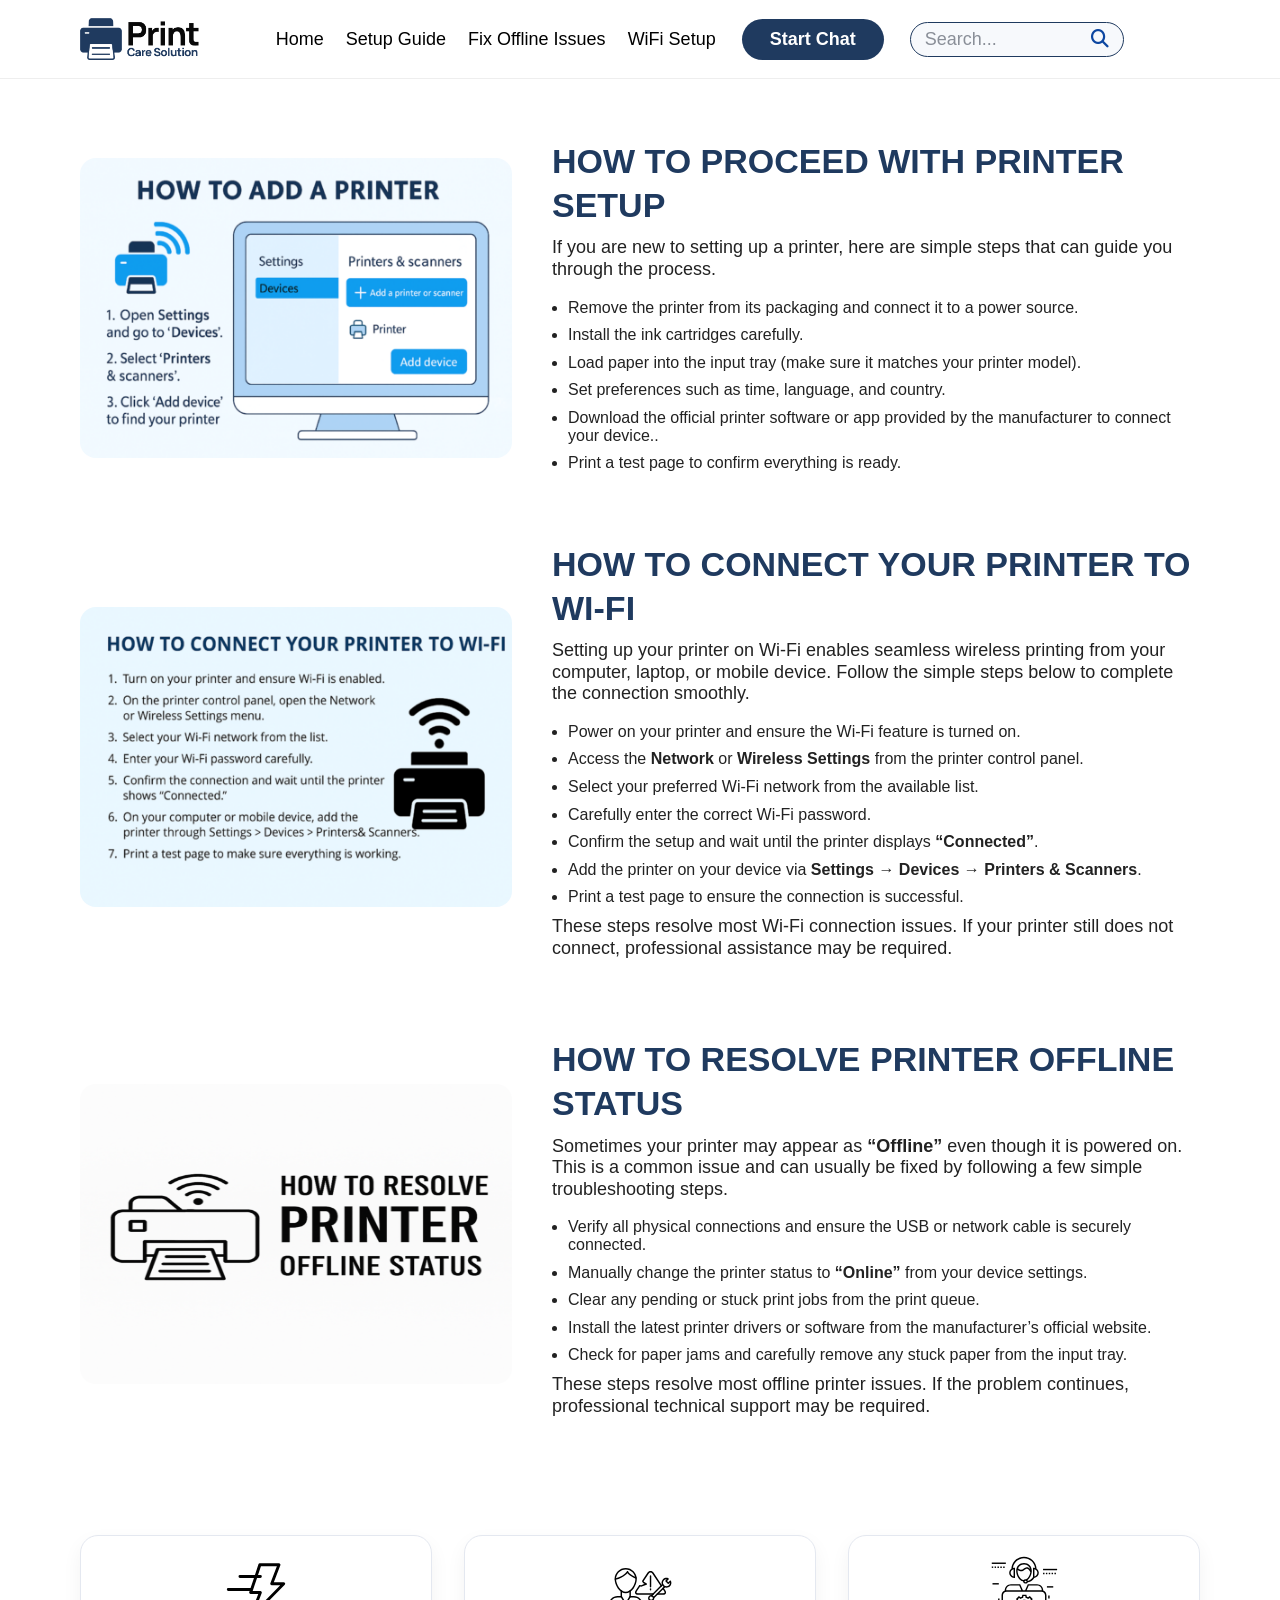
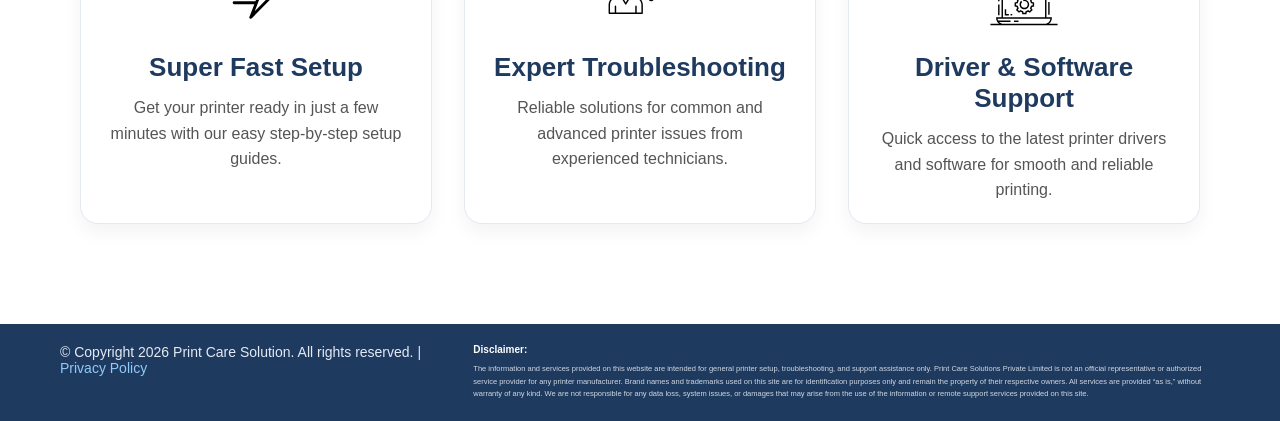
==== index.html @ 3fe9e317 "Add project files" ====
<!DOCTYPE html>
<html lang="en">
<head>
    <meta charset="UTF-8">
    <title>Print Care Solution</title>
    <link rel="stylesheet" href="style.css">

    <!-- Font Awesome -->
    <link rel="stylesheet" href="https://cdnjs.cloudflare.com/ajax/libs/font-awesome/6.5.0/css/all.min.css">
</head>
<body>

<header class="header">
    <div class="header-inner">

        <!-- LEFT: Logo -->
      <div class="logo">
    <a href="index.html">
        <img src="print_logosetup-2.png" alt="Print Care Logo">
    </a>
</div>


        <!-- CENTER: Menu + Button + Search -->
        <div class="header-center">
            <nav class="menu">
                <a href="#">Home</a>
                <a href="#">Setup Guide</a>
                <a href="#">Fix Offline Issues</a>
                <a href="#">WiFi Setup</a>
            </nav>

            <a href="#" class="chat-btn">Start Chat</a>

            <div class="search-box">
    <input type="text" placeholder="Search...">
    <i class="fas fa-search"></i>
</div>

        </div>

        <!-- RIGHT spacer (empty but important for centering) -->
        <div></div>

    </div>
</header>
<section class="hero">
    <div class="hero-image">
        <img src="12345-480x320.png" alt="Printer Setup">
    </div>

    <div class="hero-content">
        <h1>HOW TO PROCEED WITH PRINTER SETUP</h1>
        <p>
            If you are new to setting up a printer, here are simple steps that can guide you through the process.
        </p>

        <ul>
            <li>Remove the printer from its packaging and connect it to a power source.</li>
            <li>Install the ink cartridges carefully.</li>
            <li>Load paper into the input tray (make sure it matches your printer model).</li>
            <li>Set preferences such as time, language, and country.</li>
            <li>Download the official printer software or app provided by the manufacturer to connect your device..</li>
            <li>Print a test page to confirm everything is ready.</li>
        </ul>
    </div>
</section>
<section class="hero hero-alt">
    <div class="hero-image">
        <img src="123456-480x320.png" alt="Connect Printer to WiFi">
    </div>

    <div class="hero-content">
        <h1>HOW TO CONNECT YOUR PRINTER TO WI-FI</h1>
        <p>
            Setting up your printer on Wi-Fi enables seamless wireless printing from your computer,
            laptop, or mobile device. Follow the simple steps below to complete the connection smoothly.
        </p>

        <ul>
            <li>Power on your printer and ensure the Wi-Fi feature is turned on.</li>
            <li>Access the <strong>Network</strong> or <strong>Wireless Settings</strong> from the printer control panel.</li>
            <li>Select your preferred Wi-Fi network from the available list.</li>
            <li>Carefully enter the correct Wi-Fi password.</li>
            <li>Confirm the setup and wait until the printer displays <strong>“Connected”</strong>.</li>
            <li>Add the printer on your device via <strong>Settings → Devices → Printers & Scanners</strong>.</li>
            <li>Print a test page to ensure the connection is successful.</li>
        </ul>

        <p class="hero-note">
            These steps resolve most Wi-Fi connection issues. If your printer still does not connect,
            professional assistance may be required.
        </p>
    </div>
</section>

<section class="hero hero-alt">
    <div class="hero-image">
        <img src="1234-480x480.png" alt="Printer Offline Issue">
    </div>

    <div class="hero-content">
        <h1>HOW TO RESOLVE PRINTER OFFLINE STATUS</h1>
        <p>
            Sometimes your printer may appear as <strong>“Offline”</strong> even though it is powered on.
            This is a common issue and can usually be fixed by following a few simple troubleshooting steps.
        </p>

        <ul>
            <li>Verify all physical connections and ensure the USB or network cable is securely connected.</li>
            <li>Manually change the printer status to <strong>“Online”</strong> from your device settings.</li>
            <li>Clear any pending or stuck print jobs from the print queue.</li>
            <li>Install the latest printer drivers or software from the manufacturer’s official website.</li>
            <li>Check for paper jams and carefully remove any stuck paper from the input tray.</li>
        </ul>

        <p class="hero-note">
            These steps resolve most offline printer issues. If the problem continues,
            professional technical support may be required.
        </p>
    </div>
</section>
<section class="features">
    <div class="feature-card">
        <img src="icon1.svg" alt="Fast Setup">
        <h3>Super Fast Setup</h3>
        <p>
            Get your printer ready in just a few minutes with our easy step-by-step setup guides.
        </p>
    </div>

    <div class="feature-card">
        <img src="icon2.svg" alt="Expert Support">
        <h3>Expert Troubleshooting</h3>
        <p>
            Reliable solutions for common and advanced printer issues from experienced technicians.
        </p>
    </div>

    <div class="feature-card">
        <img src="icon3.svg" alt="Driver Support">
        <h3>Driver & Software Support</h3>
        <p>
            Quick access to the latest printer drivers and software for smooth and reliable printing.
        </p>
    </div>
</section>
<footer class="footer">
    <div class="footer-inner">

        <!-- Left -->
        <div class="footer-left">
            <p>
                © Copyright 2026 Print Care Solution. All rights reserved. |
                <a href="privacy-policy.html">Privacy Policy</a>
            </p>
        </div>

        <!-- Right -->
        <div class="footer-right">
            <h4>Disclaimer:</h4>
            <p>
                The information and services provided on this website are intended for general printer setup,
                troubleshooting, and support assistance only. Print Care Solutions Private Limited is not an
                official representative or authorized service provider for any printer manufacturer.
                Brand names and trademarks used on this site are for identification purposes only and remain
                the property of their respective owners. All services are provided “as is,” without warranty
                of any kind. We are not responsible for any data loss, system issues, or damages that may arise
                from the use of the information or remote support services provided on this site.
            </p>
        </div>

    </div>
</footer>

</body>
</html>
---- style.css ----
* {
    margin: 0;
    padding: 0;
    box-sizing: border-box;
    
    font-family: 'Open Sans', Helvetica, Arial, Lucida, sans-serif;
}
body {
    background: #ffffff;
    color: #222;
}
.header {
    background: #ffffff;
    border-bottom: 1px solid #eee;
}
.header-inner {
    max-width: 1200px;
    margin: 0 auto;
    padding: 18px 40px;
    display: grid;
    grid-template-columns: auto 1fr auto;
    align-items: center;
}
.logo img {
    height: 42px;
    display: block;
}
.header-center {
    display: flex;
    align-items: center;
    justify-content: center;
    gap: 26px;
}
.menu {
    display: flex;
    gap: 22px;
}
.menu a {
    text-decoration: none;
    color:black;
    font-size: 18px;
    position: relative;
}
.menu a::after {
    content: "";
    position: absolute;
    left: 0;
    bottom: -4px;
    width: 0;
    height: 2px;
    background: #1F3A5F;
    transition: 0.3s;
}
.menu a:hover::after {
    width: 100%;
}
.chat-btn {
    text-decoration: none;
    font-size: 18px;
    white-space: nowrap;
    align-self: center !important;
    padding: 10px 28px !important;
    background-color: #1F3A5F;
    color: #fff !important;
    border-radius: 27px !important;
    font-weight: bold !important;
}
.search-box {
    display: flex;
    align-items: center;
    background: #f7f9fc;
    border: 1px solid #1F3A5F;
    border-radius: 22px;
    padding: 6px 14px;
    transition: all 0.3s ease;
}
.search-box:hover {
    background: #ffffff;
    border-color: #0d47a1;
}
.search-box input {
    border: none;
    outline: none;
    background: transparent;
    font-size: 18px;
    color:black;
    width: 160px;
}
.search-box input::placeholder {
    color: #8a8f98;
}
.search-box i {
    font-size: 18px;
    color: #0d47a1;
    cursor: pointer;
    margin-left: 6px;
}

.hero {
    max-width: 1200px;
    margin: 60px auto;
    padding: 0 40px;

    display: grid;
    grid-template-columns: 1fr 1.5fr;
    align-items: center;
    gap: 40px;
}
.hero-image img {
    width: 100%;
    height:300px;
    border-radius: 16px;
}
.hero-content h1 {
       font-weight: 800;
    font-size: 34px;
    color: #1f3a5f !important;
        padding-bottom: 10px;
    line-height: 1.3em;
}
.hero-content p {
    font-size: 18px;
    color: #222222;
    margin-bottom: 18px;
    line-height: 1.2;
}
.hero-content ul {
    padding-left: 16px;
}
.hero-content li {
    margin-bottom: 10px;
    font-size: 16px;
    color: #222222;
    line-height: 1.1;
}
/* ================= HERO RESPONSIVE ================= */

/* Tablets */
@media (max-width: 1024px) {
    .hero {
        padding: 0 24px;
        grid-template-columns: 1fr 1.2fr;
        gap: 32px;
    }

    .hero-content h1 {
        font-size: 30px;
    }

    .hero-content p {
        font-size: 18px;
    }
}

/* Mobile */
@media (max-width: 768px) {
    .hero {
        grid-template-columns: 1fr;
        margin: 40px auto;
        text-align: left;
    }

    .hero-image {
        order: -1; /* image on top */
        text-align: center;
    }

    .hero-image img {
        height: auto;
        max-height: 260px;
    }

    .hero-content h1 {
        font-size: 26px;
    }

    .hero-content p {
        font-size: 18px;
        line-height: 1.4;
    }

    .hero-content li {
        font-size: 18px;
        line-height: 1.4;
    }
}

/* Small Mobile */
@media (max-width: 480px) {
    .hero {
        padding: 0 16px;
    }

    .hero-content h1 {
        font-size: 24px;
    }
}

.features {
    max-width: 1200px;
    margin: 100px auto;
    padding: 0 40px;
    display: flex;
    justify-content: center;
    gap: 32px;
}
.feature-card {
    flex: 1;
    max-width: 360px;
    background: #ffffff;
    padding: 20px 28px;
    text-align: center;
    border: 1px solid #e4e8f0;          
    border-radius: 18px;                
    box-shadow: 0 8px 20px rgba(0,0,0,0.05); 
    transition: all 0.35s ease;
}
.feature-card:hover {
    border-color: #1F3A5F;              
    border-radius: 24px;
    transform: translateY(-6px);
    box-shadow: 0 18px 40px rgba(13, 71, 161, 0.15);
}
.feature-card img {
    height: 70px;
    margin-bottom: 22px;
}
.feature-card h3 {
    font-size: 26px;
    font-weight: 600;
    color: #1F3A5F;
    margin-bottom: 12px;
}
.feature-card p {
    font-size: 16px;
    color: #555;
    line-height: 1.6;
}

.footer {
    background: #1F3A5F;
    color: #cfd8e3;
    margin-top: 100px;
}
.footer-inner {
    max-width: 1200px;
    margin: 0 auto;
    padding: 20px;
    display: flex;
    gap: 40px;
}
.footer-left {
    flex: 1;
    font-size: 14px;
    color: #e3eaf4;
}
.footer-left a {
    color: #90caf9;
    text-decoration: none;
}
.footer-left a:hover {
    
}
.footer-right {
    flex: 2;
}
.footer-right h4 {
    font-size: 10px;
    color: #ffffff;
    margin-bottom: 8px;
}
.footer-right p {
    font-size: 7.5px;
    line-height: 1.7;
    color: #cfd8e3;
}

/* Responsive */
@media (max-width: 768px) {
    .footer-inner {
        flex-direction: column;
        gap: 24px;
    }
}


.policy-container {
    max-width: 900px;
    margin: 60px auto;
    padding: 40px;
    background: #ffffff;
    border-radius: 12px;
    box-shadow: 0 10px 30px rgba(0,0,0,0.06);
}

.policy-container h1 {
    font-size: 32px;
    color: #1f3a5f;
    margin-bottom: 10px;
    text-align: center;
}

.policy-meta {
    font-size: 14px;
    color: #666;
    margin-bottom: 30px;
}

.policy-container h2 {
    font-size: 22px;
    margin: 30px 0 10px;
    color: #1f3a5f;
}

.policy-container h3 {
    font-size: 18px;
    margin: 18px 0 8px;
    color: #333;
}

.policy-container p {
    font-size: 15px;
    line-height: 1.7;
    color: #444;
    margin-bottom: 14px;
}

.policy-container ul {
    padding-left: 20px;
    margin-bottom: 15px;
}

.policy-container li {
    font-size: 14.5px;
    line-height: 1.6;
    margin-bottom: 6px;
}

.contact-box {
    margin-top: 15px;
    padding: 16px;
    background: #f1f5ff;
    border-left: 4px solid #1f3a5f;
}
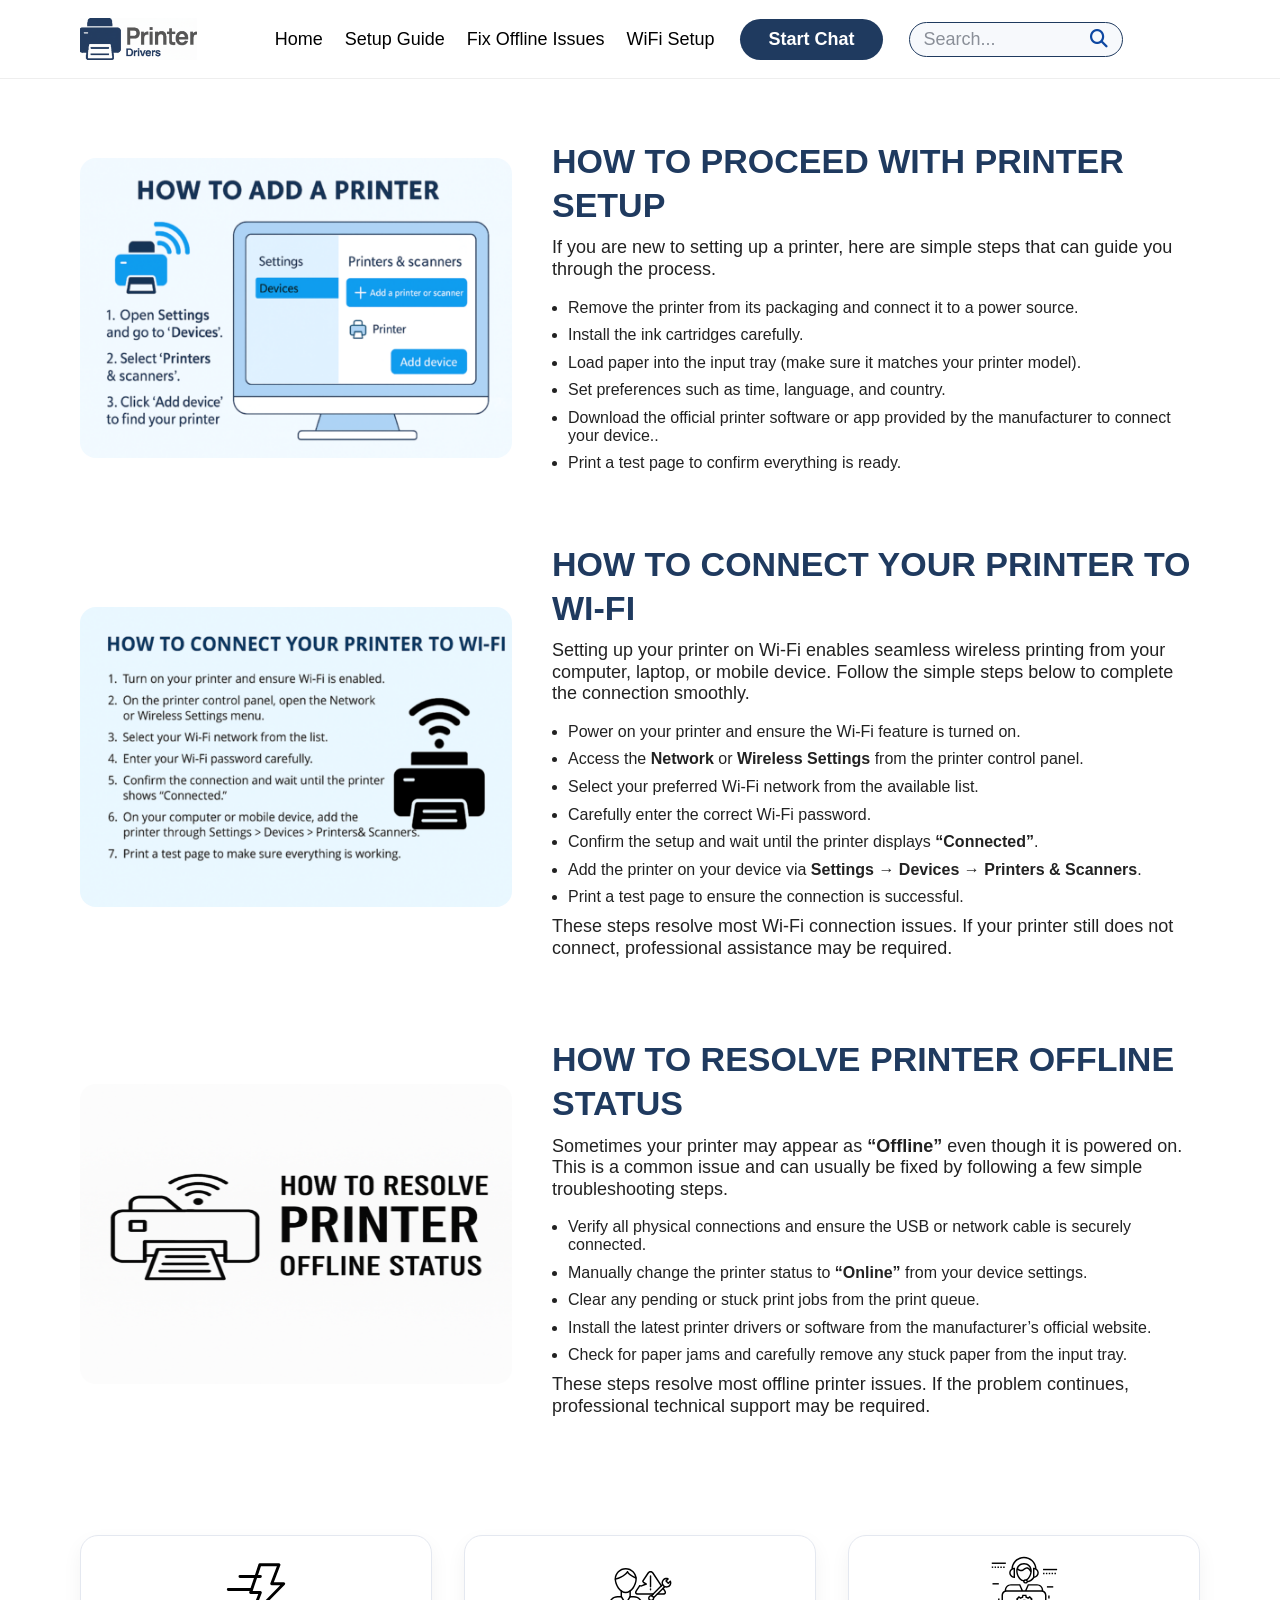
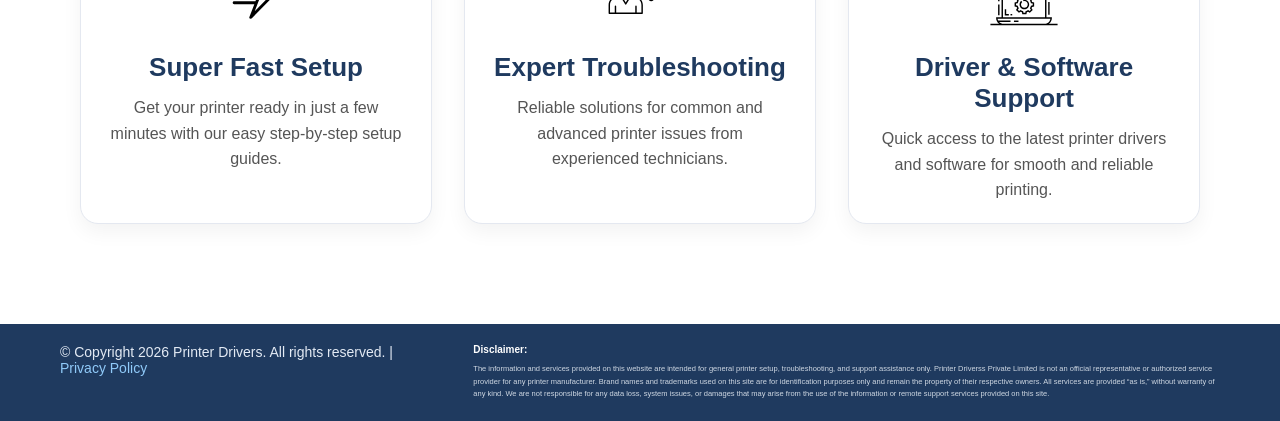
==== commit 7a564901: "Update pages and add logo image" ====
--- a/index.html
+++ b/index.html
@@ -2,7 +2,7 @@
 <html lang="en">
 <head>
     <meta charset="UTF-8">
-    <title>Print Care Solution</title>
+    <title>Printer Drivers</title>
     <link rel="stylesheet" href="style.css">
 
     <!-- Font Awesome -->
@@ -16,7 +16,7 @@
         <!-- LEFT: Logo -->
       <div class="logo">
     <a href="index.html">
-        <img src="print_logosetup-2.png" alt="Print Care Logo">
+        <img src="images/logo (4).png" alt="Print Care Logo">
     </a>
 </div>
 
@@ -46,7 +46,7 @@
 </header>
 <section class="hero">
     <div class="hero-image">
-        <img src="12345-480x320.png" alt="Printer Setup">
+        <img src="images/12345-480x320.png" alt="Printer Setup">
     </div>
 
     <div class="hero-content">
@@ -67,7 +67,7 @@
 </section>
 <section class="hero hero-alt">
     <div class="hero-image">
-        <img src="123456-480x320.png" alt="Connect Printer to WiFi">
+        <img src="images/123456-480x320.png" alt="Connect Printer to WiFi">
     </div>
 
     <div class="hero-content">
@@ -96,7 +96,7 @@
 
 <section class="hero hero-alt">
     <div class="hero-image">
-        <img src="1234-480x480.png" alt="Printer Offline Issue">
+        <img src="images/1234-480x480.png" alt="Printer Offline Issue">
     </div>
 
     <div class="hero-content">
@@ -122,7 +122,7 @@
 </section>
 <section class="features">
     <div class="feature-card">
-        <img src="icon1.svg" alt="Fast Setup">
+        <img src="images/icon1.svg" alt="Fast Setup">
         <h3>Super Fast Setup</h3>
         <p>
             Get your printer ready in just a few minutes with our easy step-by-step setup guides.
@@ -130,7 +130,7 @@
     </div>
 
     <div class="feature-card">
-        <img src="icon2.svg" alt="Expert Support">
+        <img src="images/icon2.svg" alt="Expert Support">
         <h3>Expert Troubleshooting</h3>
         <p>
             Reliable solutions for common and advanced printer issues from experienced technicians.
@@ -138,7 +138,7 @@
     </div>
 
     <div class="feature-card">
-        <img src="icon3.svg" alt="Driver Support">
+        <img src="images/icon3.svg" alt="Driver Support">
         <h3>Driver & Software Support</h3>
         <p>
             Quick access to the latest printer drivers and software for smooth and reliable printing.
@@ -151,7 +151,7 @@
         <!-- Left -->
         <div class="footer-left">
             <p>
-                © Copyright 2026 Print Care Solution. All rights reserved. |
+                © Copyright 2026 Printer Drivers. All rights reserved. |
                 <a href="privacy-policy.html">Privacy Policy</a>
             </p>
         </div>
@@ -161,7 +161,7 @@
             <h4>Disclaimer:</h4>
             <p>
                 The information and services provided on this website are intended for general printer setup,
-                troubleshooting, and support assistance only. Print Care Solutions Private Limited is not an
+                troubleshooting, and support assistance only. Printer Driverss Private Limited is not an
                 official representative or authorized service provider for any printer manufacturer.
                 Brand names and trademarks used on this site are for identification purposes only and remain
                 the property of their respective owners. All services are provided “as is,” without warranty
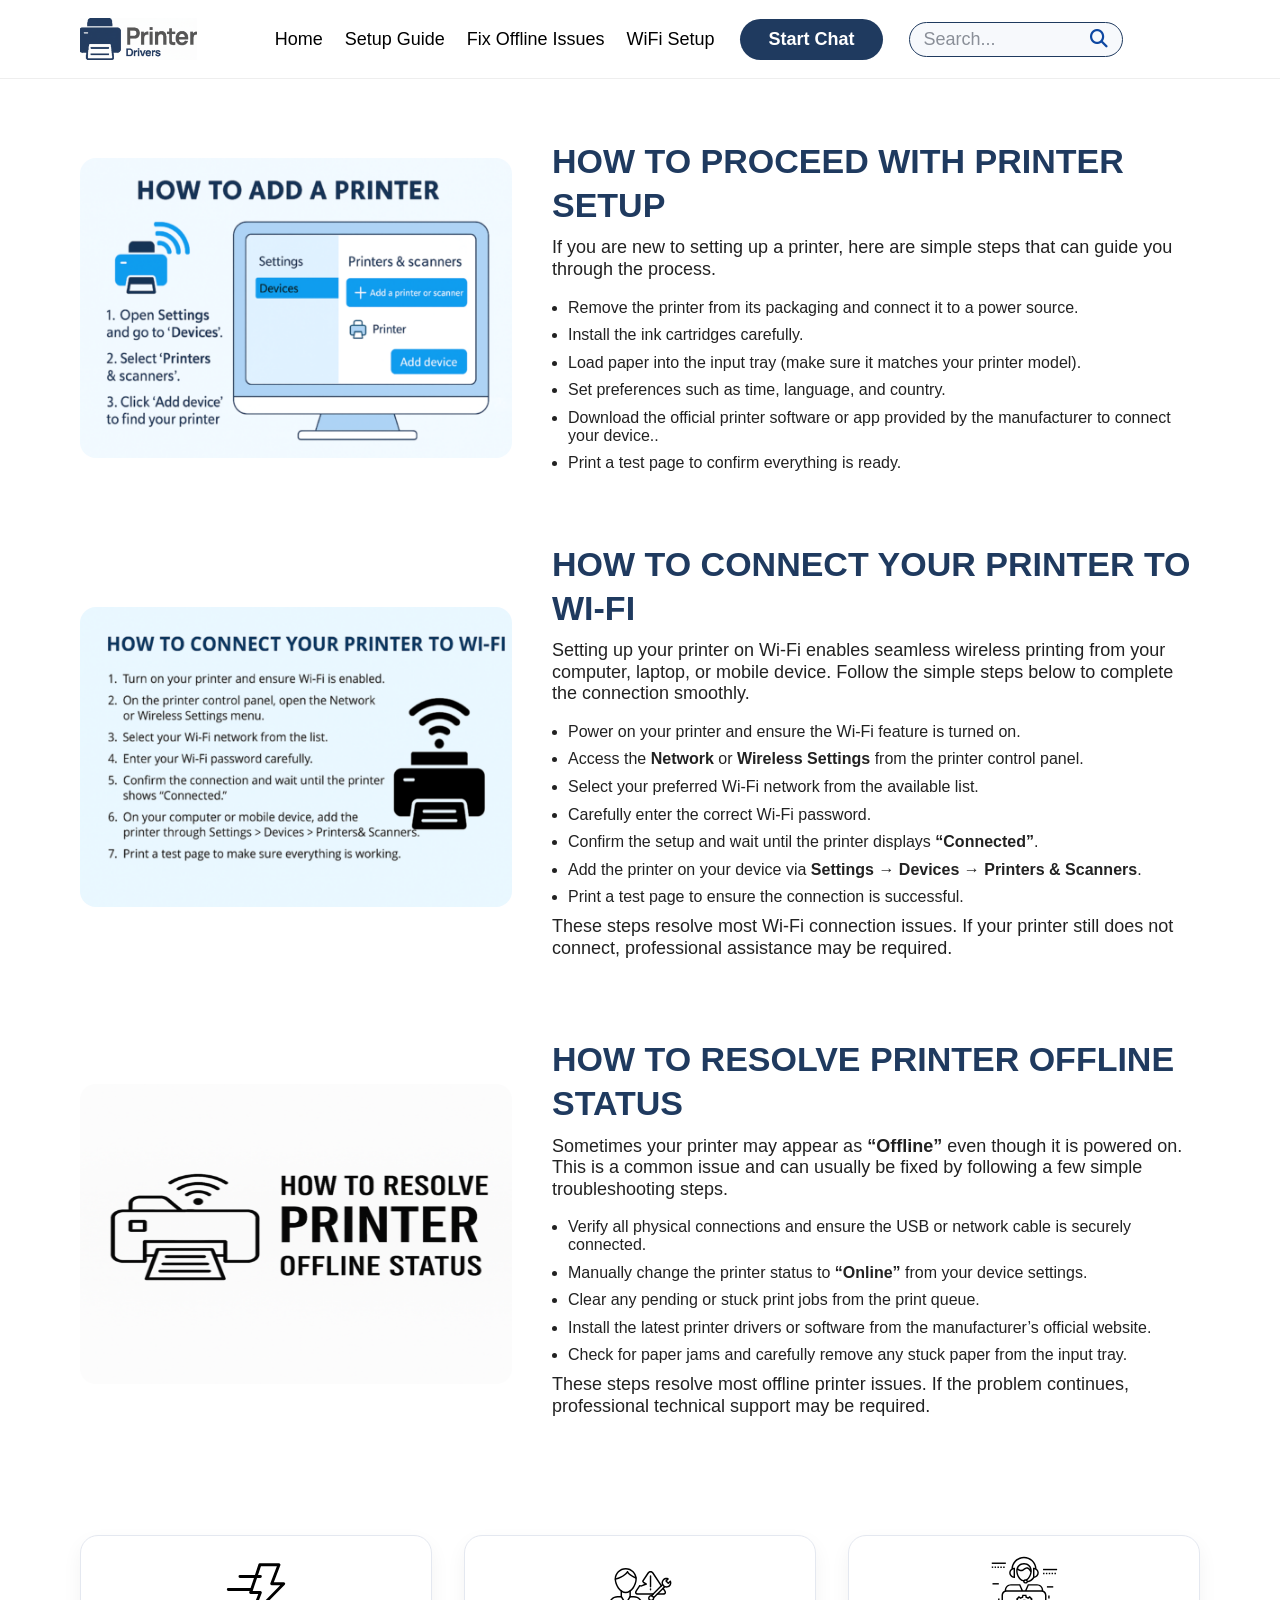
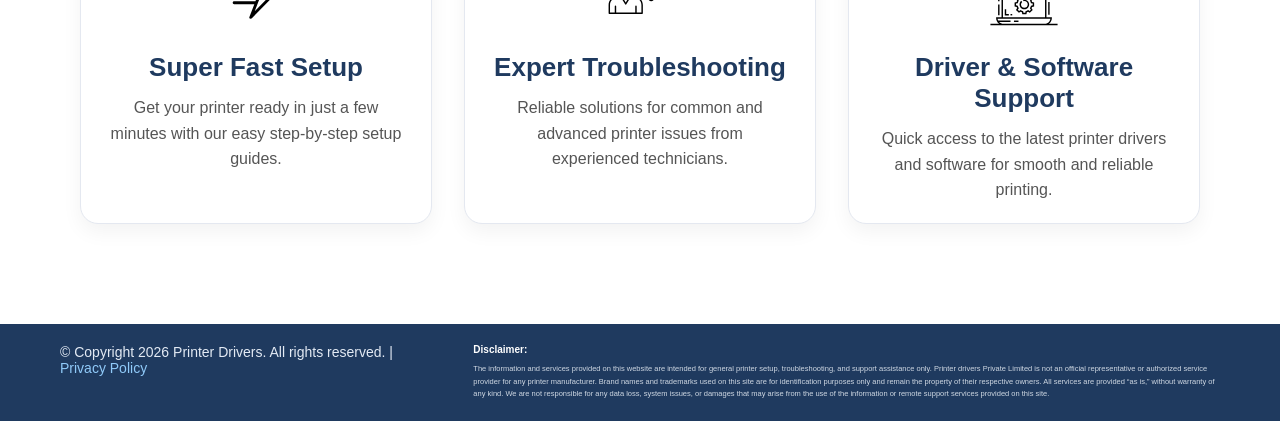
==== commit d5b1af8c: "Meaningful message" ====
--- a/index.html
+++ b/index.html
@@ -161,7 +161,8 @@
             <h4>Disclaimer:</h4>
             <p>
                 The information and services provided on this website are intended for general printer setup,
-                troubleshooting, and support assistance only. Printer Driverss Private Limited is not an
+                troubleshooting, and support assistance only. Printer drivers
+  Private Limited is not an
                 official representative or authorized service provider for any printer manufacturer.
                 Brand names and trademarks used on this site are for identification purposes only and remain
                 the property of their respective owners. All services are provided “as is,” without warranty
